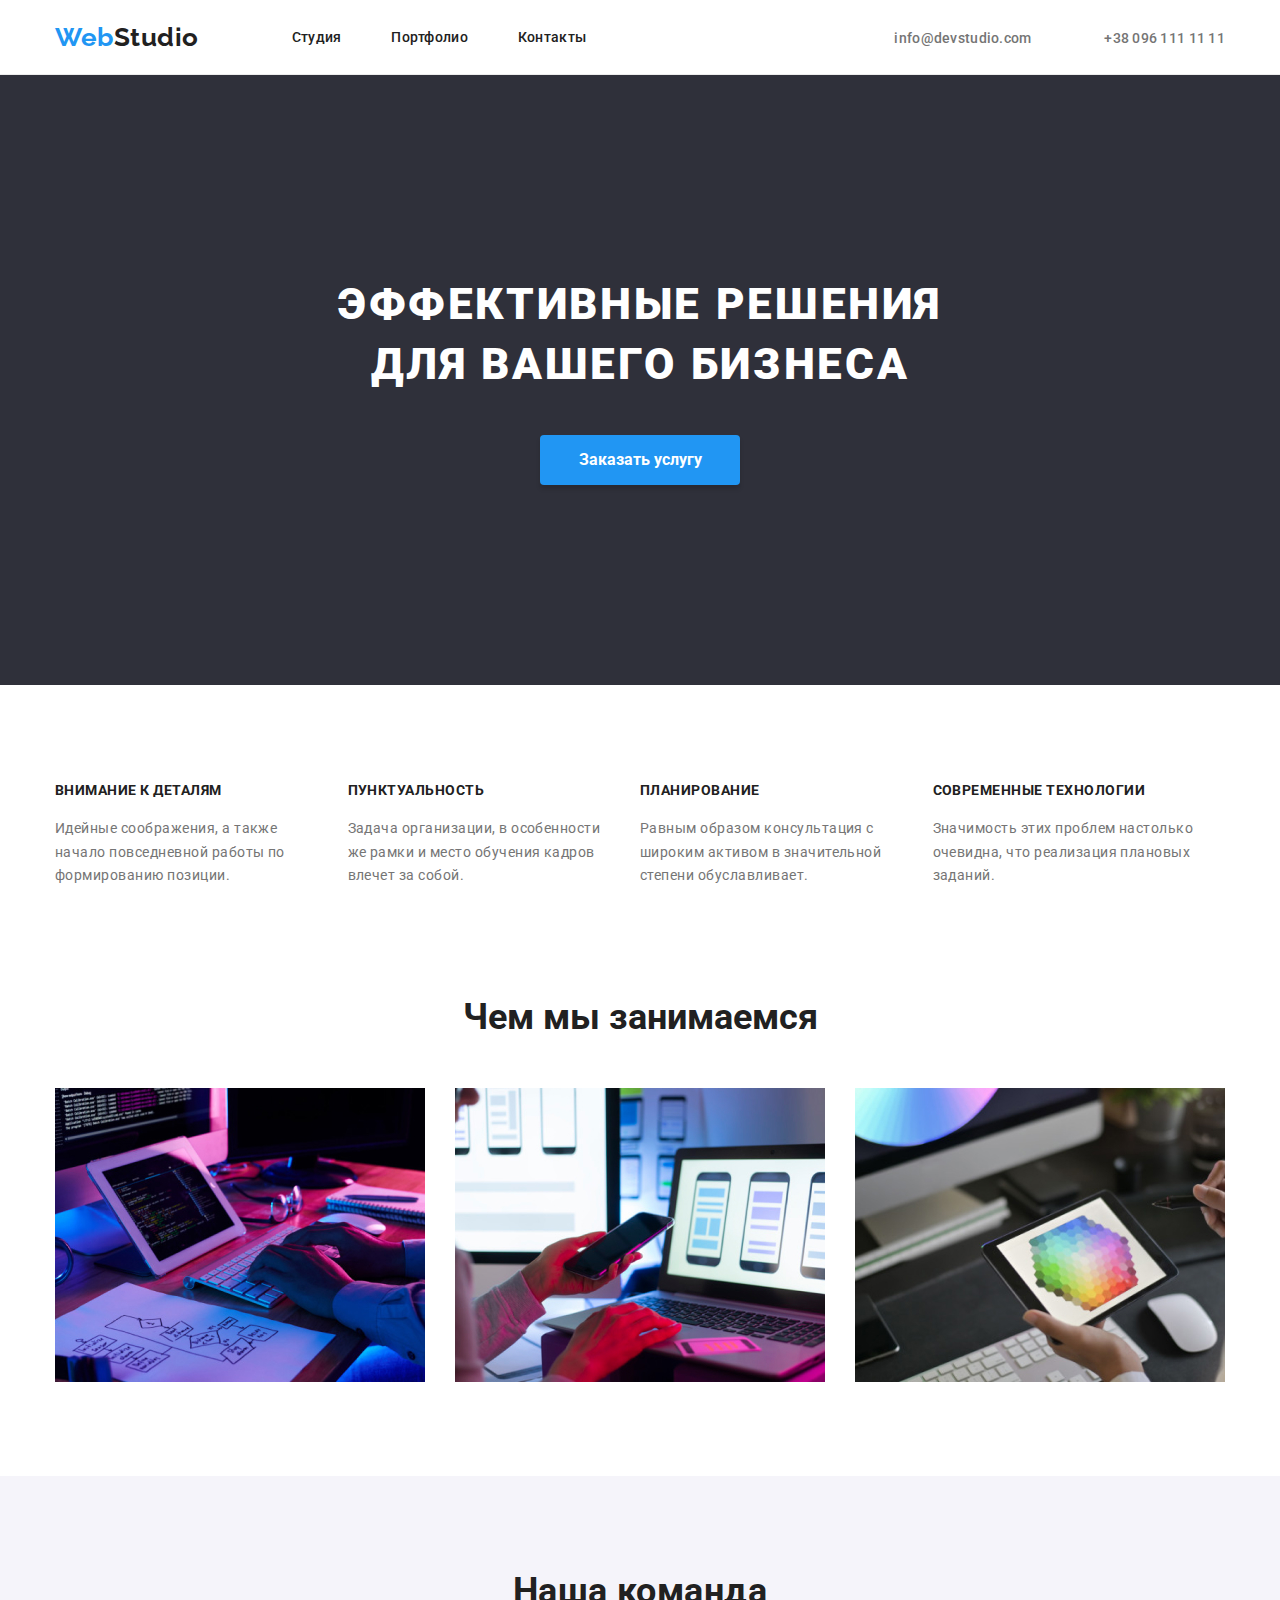
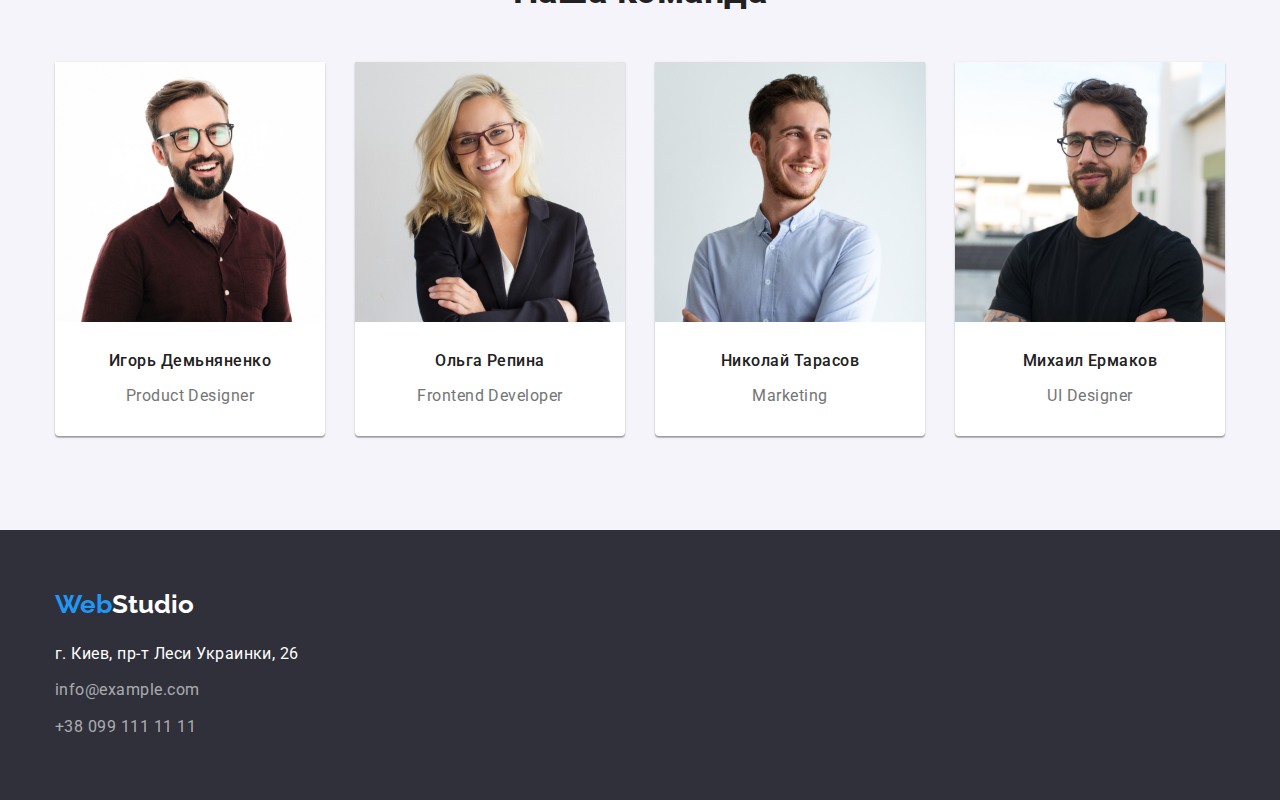
==== index.html @ ff1364c0 "5" ====
<!DOCTYPE html>
<html lang="en">
    <head>
        <meta charset="utf-8">
        <link rel="stylesheet" type="text/css" href="css/styles.css">
        <link rel="stylesheet" type="text/css" href="css/normalize.css">
        <title>Домашнее задание 3</title>
        <link rel="preconnect" href="https://fonts.googleapis.com">
        <link rel="preconnect" href="https://fonts.gstatic.com" crossorigin>
        <link href="https://fonts.googleapis.com/css2?family=Raleway:wght@700&family=Roboto:wght@400;500;700;900&display=swap" rel="stylesheet">
        <link rel="stylesheet" href="https://i.icomoon.io/public/temp/7fe6f21987/UntitledProject/style.css">
        <link rel="stylesheet" type="text/css" href="css/icons.css">
    </head>
    <body>
        <header class="header">
            <section class="header_section section">
            <div class="container header_container">
                <nav>
                    <a href="index.html" class="logo"><span>Web</span>Studio</a>
                    <ul class="header_navigation">
                        <li><a href="index.html">Студия</a></li>
                        <li><a href="portfolio.html">Портфолио</a></li>
                        <li><a href="#">Контакты</a></li>
                    </ul>
                </nav>
                <div class="header_contacts">
                    <a href="mailto:info@devstudio.com"><span class="icon-envelope"></span>info@devstudio.com</a>
                    <a href="tel:+38 096 111 11 11"><span class="icon-Vector"></span>+38 096 111 11 11</a>
                </div>
            </div>
            </section>
        </header>
        <main>
            <section class="main_item section">
                <div class="container">
                <h1>ЭФФЕКТИВНЫЕ РЕШЕНИЯ<br> ДЛЯ ВАШЕГО БИЗНЕСА</h1>
                <button type="button" class="main_item_button">Заказать услугу</button>
                </div>
            </section>
            <section class="why_me section">
                <div class="container">
                <ul class="list">
                    <li class="why_me_column">
                        <p>ВНИМАНИЕ К ДЕТАЛЯМ</p>   
                        <p class="secondary_text">Идейные соображения, а также начало повседневной работы по формированию позиции.</p> 
                    </li>
                    <li class="why_me_column">
                        <p>ПУНКТУАЛЬНОСТЬ</p>   
                        <p class="secondary_text">Задача организации, в особенности же рамки и место обучения кадров влечет за собой.</p>  
                    </li>
                    <li class="why_me_column">
                        <p>ПЛАНИРОВАНИЕ</p> 
                        <p class="secondary_text">Равным образом консультация с широким активом в значительной степени обуславливает.</p>  
                    </li>
                    <li class="why_me_column">
                        <p>СОВРЕМЕННЫЕ ТЕХНОЛОГИИ</p>   
                        <p class="secondary_text">Значимость этих проблем настолько очевидна, что реализация плановых заданий.</p> 
                    </li>
                </ul>
                </div>
            </section>
            <section class="about_us section">
                <div class="container">
                <h2>Чем мы занимаемся</h2>
                <ul class="list">
                    <li>
                        <img class="about_us_Img" 
                        src="images/aboutUs1.jpg"
                        alt="Блок схема" 
                        width="200">
                    </li>
                    <li>
                        <img class="about_us_img" 
                        src="images/aboutUs2.jpg"
                        alt="Телефон" 
                        width="200">
                    </li>
                    <li>
                        <img class="about_us_img" 
                        src="images/aboutUs3.jpg" 
                        alt="Планшет"
                        width="200">
                    </li>
                </ul>
                </div>
            </section>
            <section class="our_team section">
                <div class="container">
                <h2>Наша команда</h2>
                <ul class="list">
                    <li class="our_team_column">
                        <img src="images/ourTeam1.jpg" alt="Первый сотрудник" width="200">
                        <div class="our_team_column_content">
                        <h3>Игорь Демьняненко</h3>
                        <p class="secondary_text">Product Designer</p>
                        </div>
                    </li>
                    <li/li class="our_team_column">
                        <img src="images/ourTeam2.jpg" alt="Второй сотрудник" width="200">
                        <div class="our_team_column_content">
                        <h3>Ольга Репина</h3>
                        <p class="secondary_text">Frontend Developer</p>
                        </div>
                    </li>
                    <li class="our_team_column">
                        <img src="images/ourTeam3.jpg" alt="Третий сотрудник" width="200">  
                        <div class="our_team_column_content">
                        <h3>Николай Тарасов</h3>    
                        <p class="secondary_text">Marketing</p> 
                        </div>   
                    </li>
                    <li class="our_team_column">
                        <img src="images/ourTeam4.jpg" alt="Четвертый сотрудник" width="200"> 
                        <div class="our_team_column_content">
                        <h3>Михаил Ермаков</h3> 
                        <p class="secondary_text">UI Designer</p>
                        </div>  
                    </li>
                </ul>
                </div>
            </section>
        </main>
        <footer class="section footer_section">
                <div class="container">
                <a href="index.html" class="logo"><span>Web</span>Studio</a>
                <address class="footer_adress">
                    <ul class="footer_list">
                        <li><a href="#" class="link fst_link">г. Киев, пр-т Леси Украинки, 26</a></li>
                        <li><a href="mailto:info@example.com" class="link">info@example.com</a></li>
                        <li><a href="tel:+38 099 111 11 11" class="link">+38 099 111 11 11</a></li>
                    </ul>
                </address>
                </div>
                
                
        </footer>
    </body>
</html>
---- css/styles.css ----
body {
    font-family: 'Roboto', sans-serif;
    color: #212121;
    margin: 0;
    max-width: 100%;
}

.section {
    padding: 94px 0;
}

.container {
    width: 1200px;
    margin: 0 auto;
    padding: 0 15px;
}

li {
list-style-type: none;
}

.header_section {
    border-bottom: 1px solid #ECECEC;
}

header .header_section {
    padding: 24px 0;
}

header .header_container {
    display: flex;
    justify-content: space-between;
}

.header_container nav {
    display: flex;
}

.logo {
    font-size: 26px;
    font-weight: 700;
    font-family: 'Raleway', sans-serif;
}

header .logo {
    margin-right: 93px;
}

 header .logo:hover {
    color: #212121;
    cursor: pointer;
 }

.logo span {
    color: #2196F3;
}

.header_navigation {
    display: flex;
    margin: 0;
    padding: 0;
    align-items: center;
}

.header_navigation li {
    margin-right: 50px;
}

header a {
    color: #212121;
    text-decoration: none;
    font-size: 14px;
    font-weight: 500;
    line-height: 1;
    letter-spacing: 0.02em;
    display: flex;
    align-items: flex-end;
}

header a:hover {
    color: #2196F3;
    stroke: #2196F3;
    fill: #2196F3;
}

.header a:hover .icon-envelope:before {
    color: #2196F3;
}

.header a:hover .icon-Vector:before {
    color: #2196F3;
}

header a:focus {
    color: #2196F3;
}

.header_contacts {
    align-items: center;
    display: flex;
}

.header_contacts a {
    color: #757575;
    margin-left: 50px;
}

section h2 {
    margin: 0;
    font-weight: 700;
    font-size: 36px;
    line-height: 42px;
    margin-bottom: 50px;
    text-align: center;
}

.list {
    margin: 0;
    padding: 0;
    display: flex;
    justify-content: space-between;
}

.main_item {
    background-color: #2F303A;
    text-align: center;
}

.main_item {
    padding: 200px 0;
}

.main_item h1 {
    color: white;
    font-weight: 900;
    font-size: 44px;
    line-height: 1.36;
    letter-spacing: 0.06em;
    margin: 0 0 40px 0;
}

.main_item button {
    background: #2196F3;
    width: 200px;
    height: 50px;
    box-shadow: 0px 4px 4px rgba(0, 0, 0, 0.15);
    border-radius: 4px;
    border: none;
    font-size: 16px;
    line-height: 1.88em;
    font-weight: 700;
    color: #FFFFFF;
}

.main_item button:hover {
    background: #188CE8;
    border: none;
    cursor: pointer;
    transition: 0.5s;
}

.main_item button:focus {
    background: #188CE8;
}

.main_item button:active {
    background: #188CE8;
}

.why_me {
    /* background: #E5E5E5; */
    letter-spacing: 0.03em;
}

.why_me_column {
    width: 370px;
    margin-right: 30px;
}

.why_me p {
    margin-top: 0;
    font-size: 14px;
    font-weight: 700;
    line-height: 1.71;
}

.why_me .secondary_text {
    color: #757575;
    font-weight: 400;
}

.about_us {
    /* background: #E5E5E5; */
    padding-top: 0;
}

.about_us img {
    width: 370px;
    height: 294px;
}

.our_team {
    background: #F5F4FA;
    text-align: center;
    letter-spacing: 0.03em;
}

.our_team_column {
    background-color: #FFFFFF;
    box-shadow: 0px 1px 3px rgba(0, 0, 0, 0.12), 0px 1px 1px rgba(0, 0, 0, 0.14), 0px 2px 1px rgba(0, 0, 0, 0.2);
    border-radius: 0px 0px 4px 4px;
}

.our_team_column_content {
    padding: 30px;
}

.our_team img {
    width: 270px;
    height: 260px;
}

.our_team h3 {
    font-weight: 500;
    margin-top: 0;
    font-size: 16px;
    line-height: 1.18;
}

.our_team .secondary_text {
    color: #757575;
    font-size: 16px;
    font-weight: 400;
    margin-bottom: 0;
    line-height: 1.18;
}

.navigation {
    text-align: center;
    padding-bottom: 94px;
}

.navigation .list {
    display: flex;
    justify-content: center;
}

.navigation .list li {
    margin-right: 8px;
}

.portfolio_button {
    font-family: 'Roboto';
    height: 38px;
    background-color: #F5F4FA;
    font-size: 16px;
    font-weight: 500;
    line-height: 1.62;
    border-radius: 4px;
    letter-spacing: 0.03em;
    padding: 0 22px;
    border: none;
}

.portfolio_button:hover {
    background-color: #2196F3;
    color: #FFFFFF;
    border: none;
    cursor: pointer;
    transition: 0.5s;
}

.portfolio_card_list {
    display: flex;
    flex-wrap: wrap;
    padding: 0;
    margin: 50px 0 0 0;
    gap: 30px;
    text-align: left;
}

.portfolio_card {
    background: #FFFFFF;
}

.portfolio_card img {
    width: 370px;
    height: 294px;
}

.portfolio_card_content {
    padding: 20px 24px;
    border: 1px solid #EEEEEE;
}

.portfolio_card h3 {
    margin-top: 0;
    font-size: 18px;
    font-weight: 700;
}

.portfolio_card p {
    color: #757575;
    font-size: 16px;
    font-weight: 400;
    margin-bottom: 0;
    line-height: 1.86;
}

footer {
    background-color: #2F303A;
}

.footer_section {
    padding: 60px 0;
}

.footer_section .logo {
    color: #FFFFFF;
    text-decoration: none;
}

.footer_section .logo:hover {
    color: #FFFFFF;
    cursor: pointer;
}

.footer_section .link {
    color: rgba(255, 255, 255, 0.6);;
    font-style: normal;
    text-decoration: none;
    line-height: 1.71;
    letter-spacing: 0.03em;
}

.footer_adress .fst_link {
    color: #FFFFFF;
}

address a:hover {
    color: rgba(255, 255, 255, 0.6);
}

.footer_adress ul {
    padding: 0;
    margin: 20px 0 0 0; 
}

.footer_adress li {
    margin-bottom: 9px;
}

.footer_adress li:last-child {
    margin:0;
}
---- css/icons.css ----
@font-face {
    font-family: 'icons';
    src: url('fonts/icons.eot?2dchoj');
    src: url('fonts/icons.eot?2dchoj#iefix') format('embedded-opentype'),
        url('fonts/icons.ttf?2dchoj') format('truetype'),
        url('fonts/icons.woff?2dchoj') format('woff'),
        url('fonts/icons.svg?2dchoj#icons') format('svg');
    font-weight: normal;
    font-style: normal;
    font-display: block;
}

[class^="icon-"],
[class*=" icon-"] {
    /* use !important to prevent issues with browser extensions that change fonts */
    font-family: 'icons' !important;
    font-style: normal;
    font-weight: normal;
    font-variant: normal;
    text-transform: none;
    line-height: 1;

    /* Better Font Rendering =========== */
    -webkit-font-smoothing: antialiased;
    -moz-osx-font-smoothing: grayscale;
}

.icon-astronaut-1 .path1:before {
    content: "\e90d";
    color: rgb(33, 150, 243);
}

.icon-astronaut-1 .path2:before {
    content: "\e90e";
    margin-left: -1em;
    color: rgb(33, 150, 243);
}

.icon-astronaut-1 .path3:before {
    content: "\e90f";
    margin-left: -1em;
    color: rgb(33, 150, 243);
}

.icon-astronaut-1 .path4:before {
    content: "\e910";
    margin-left: -1em;
    color: rgb(33, 150, 243);
}

.icon-astronaut-1 .path5:before {
    content: "\e911";
    margin-left: -1em;
    color: rgb(33, 150, 243);
}

.icon-astronaut-1 .path6:before {
    content: "\e912";
    margin-left: -1em;
    color: rgb(33, 150, 243);
}

.icon-astronaut-1 .path7:before {
    content: "\e913";
    margin-left: -1em;
    color: rgb(33, 150, 243);
}

.icon-astronaut-1 .path8:before {
    content: "\e914";
    margin-left: -1em;
    color: rgb(33, 150, 243);
}

.icon-astronaut-1 .path9:before {
    content: "\e915";
    margin-left: -1em;
    color: rgb(33, 150, 243);
}

.icon-astronaut-1 .path10:before {
    content: "\e916";
    margin-left: -1em;
    color: rgb(33, 150, 243);
}

.icon-astronaut-1 .path11:before {
    content: "\e917";
    margin-left: -1em;
    color: rgb(33, 150, 243);
}

.icon-astronaut-1 .path12:before {
    content: "\e918";
    margin-left: -1em;
    color: rgb(33, 150, 243);
}

.icon-astronaut-1 .path13:before {
    content: "\e919";
    margin-left: -1em;
    color: rgb(33, 150, 243);
}

.icon-astronaut-1 .path14:before {
    content: "\e91a";
    margin-left: -1em;
    color: rgb(33, 150, 243);
}

.icon-astronaut-1 .path15:before {
    content: "\e91b";
    margin-left: -1em;
    color: rgb(33, 150, 243);
}

.icon-astronaut-1 .path16:before {
    content: "\e91c";
    margin-left: -1em;
    color: rgb(33, 150, 243);
}

.icon-astronaut-1 .path17:before {
    content: "\e91d";
    margin-left: -1em;
    color: rgb(33, 150, 243);
}

.icon-astronaut-1 .path18:before {
    content: "\e91e";
    margin-left: -1em;
    color: rgb(33, 33, 33);
}

.icon-astronaut-1 .path19:before {
    content: "\e91f";
    margin-left: -1em;
    color: rgb(33, 33, 33);
}

.icon-astronaut-1 .path20:before {
    content: "\e920";
    margin-left: -1em;
    color: rgb(33, 33, 33);
}

.icon-astronaut-1 .path21:before {
    content: "\e921";
    margin-left: -1em;
    color: rgb(33, 33, 33);
}

.icon-diagram-1 .path1:before {
    content: "\e922";
    color: rgb(33, 150, 243);
}

.icon-diagram-1 .path2:before {
    content: "\e923";
    margin-left: -1em;
    color: rgb(33, 150, 243);
}

.icon-diagram-1 .path3:before {
    content: "\e924";
    margin-left: -1em;
    color: rgb(33, 150, 243);
}

.icon-diagram-1 .path4:before {
    content: "\e925";
    margin-left: -1em;
    color: rgb(33, 150, 243);
}

.icon-diagram-1 .path5:before {
    content: "\e926";
    margin-left: -1em;
    color: rgb(33, 33, 33);
}

.icon-clock-1 .path1:before {
    content: "\e927";
    color: rgb(33, 33, 33);
}

.icon-clock-1 .path2:before {
    content: "\e928";
    margin-left: -1em;
    color: rgb(33, 150, 243);
}

.icon-clock-1 .path3:before {
    content: "\e929";
    margin-left: -1em;
    color: rgb(33, 150, 243);
}

.icon-clock-1 .path4:before {
    content: "\e92a";
    margin-left: -1em;
    color: rgb(33, 150, 243);
}

.icon-Group .path1:before {
    content: "\e92b";
    color: rgb(33, 33, 33);
}

.icon-Group .path2:before {
    content: "\e92c";
    margin-left: -0.9423828125em;
    color: rgb(33, 150, 243);
}

.icon-groupgroup2:before {
    content: "\e901";
    color: #afb1b8;
}

.icon-groupgroup:before {
    content: "\e902";
    color: #2196f3;
}

.icon-Unionunion2:before {
    content: "\e903";
    color: #afb1b8;
}

.icon-Unionunion:before {
    content: "\e904";
    color: #afb1b8;
}

.icon-linkedin-1linkedit:before {
    content: "\e900";
    color: #afb1b8;
}

.icon-Vectorfacebook:before {
    content: "\e905";
    color: #afb1b8;
}

.icon-Vectortwittter:before {
    content: "\e906";
    color: #afb1b8;
}

.icon-Vector-4:before {
    content: "\e907";
}

.icon-Vector-3:before {
    content: "\e908";
}

.icon-Vector-2:before {
    content: "\e909";
}

.icon-Vector-1:before {
    content: "\e90a";
}

.icon-Vector:before {
    content: "\e90b";
    color: #757575;
    line-height: 1;
    font-size: 16px;
    margin-right: 10px;
}

.icon-envelope:before {
    content: "\e90c";
    color: #757575;
    line-height: 1;
    font-size: 16px;
    margin-right: 10px;
}
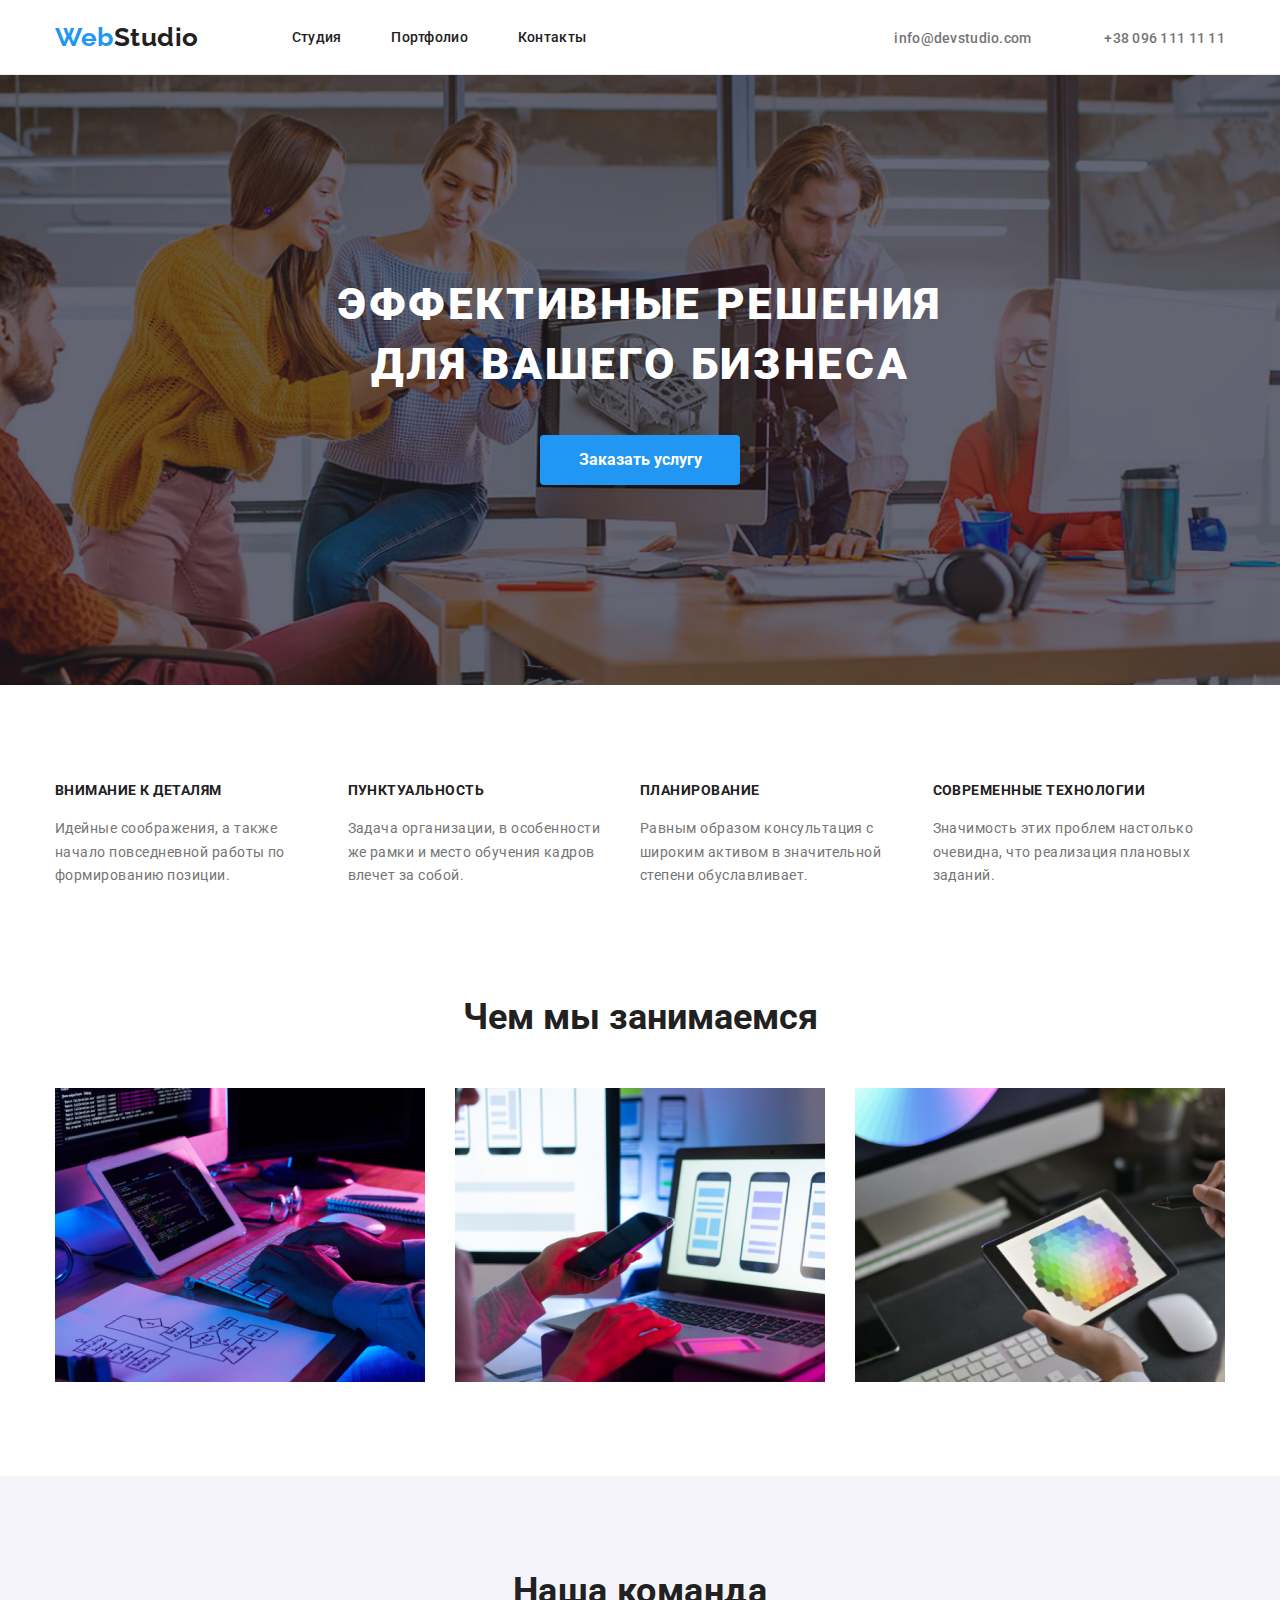
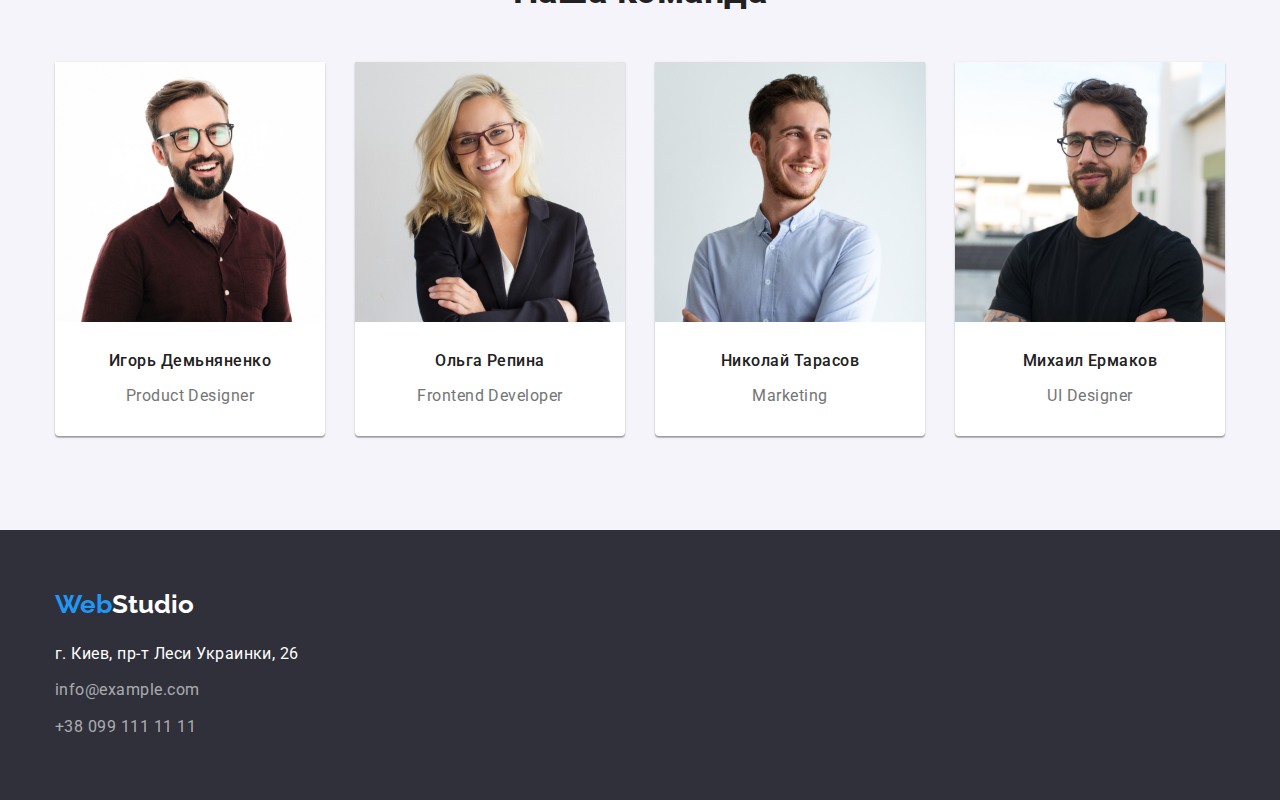
==== commit 1dd8e61e: "6" ====
--- a/index.html
+++ b/index.html
@@ -32,9 +32,11 @@
         </header>
         <main>
             <section class="main_item section">
-                <div class="container">
-                <h1>ЭФФЕКТИВНЫЕ РЕШЕНИЯ<br> ДЛЯ ВАШЕГО БИЗНЕСА</h1>
-                <button type="button" class="main_item_button">Заказать услугу</button>
+                <div class="main_item_gradient">
+                    <div class="container">
+                    <h1>ЭФФЕКТИВНЫЕ РЕШЕНИЯ<br> ДЛЯ ВАШЕГО БИЗНЕСА</h1>
+                    <button type="button" class="main_item_button">Заказать услугу</button>
+                    </div>
                 </div>
             </section>
             <section class="why_me section">
--- a/css/styles.css
+++ b/css/styles.css
@@ -122,11 +122,13 @@
 }
 
 .main_item {
-    background-color: #2F303A;
+    background: linear-gradient(to right, rgba(47, 48, 58, 0.4), rgba(47, 48, 58, 0.4)), url(/images/background.jpg);
+    background-position: center;
+    background-repeat: no-repeat;
+    background-size: cover;
+    position: relative;
+    z-index: 1;
     text-align: center;
-}
-
-.main_item {
     padding: 200px 0;
 }
 
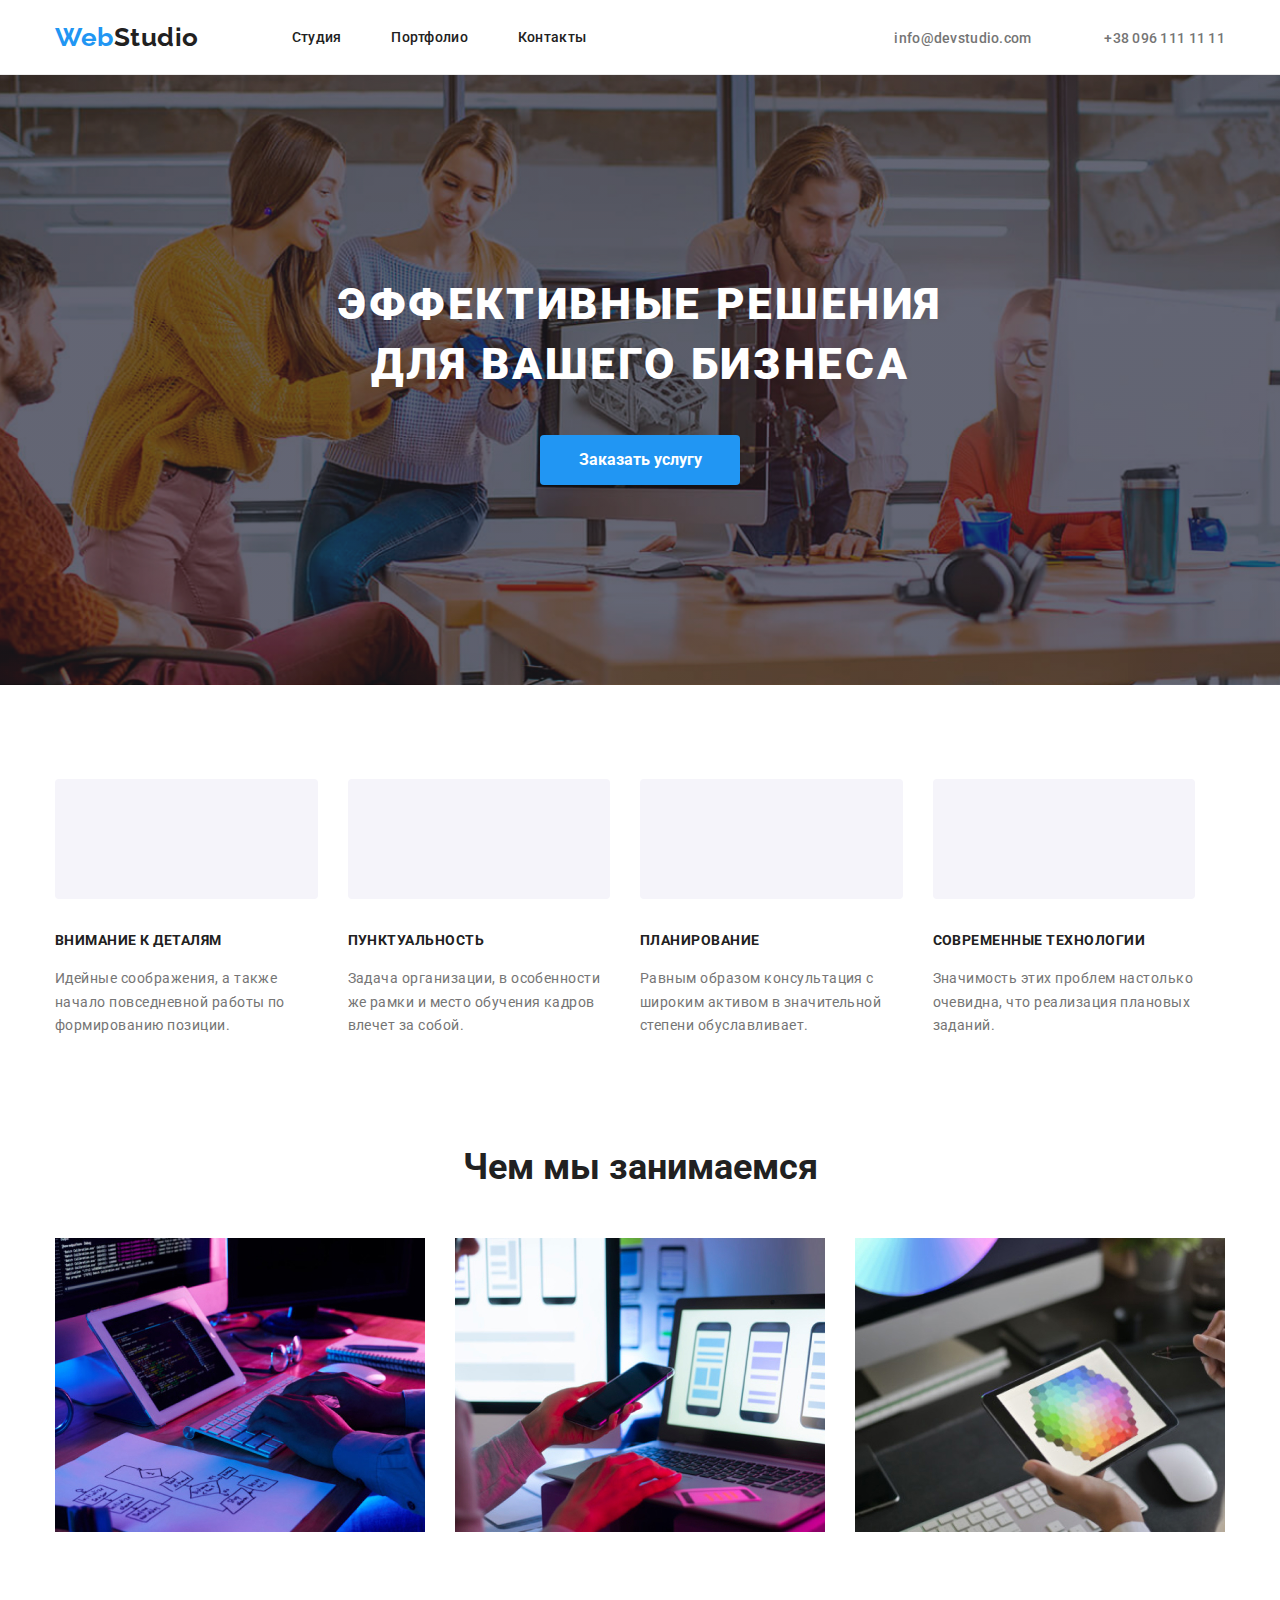
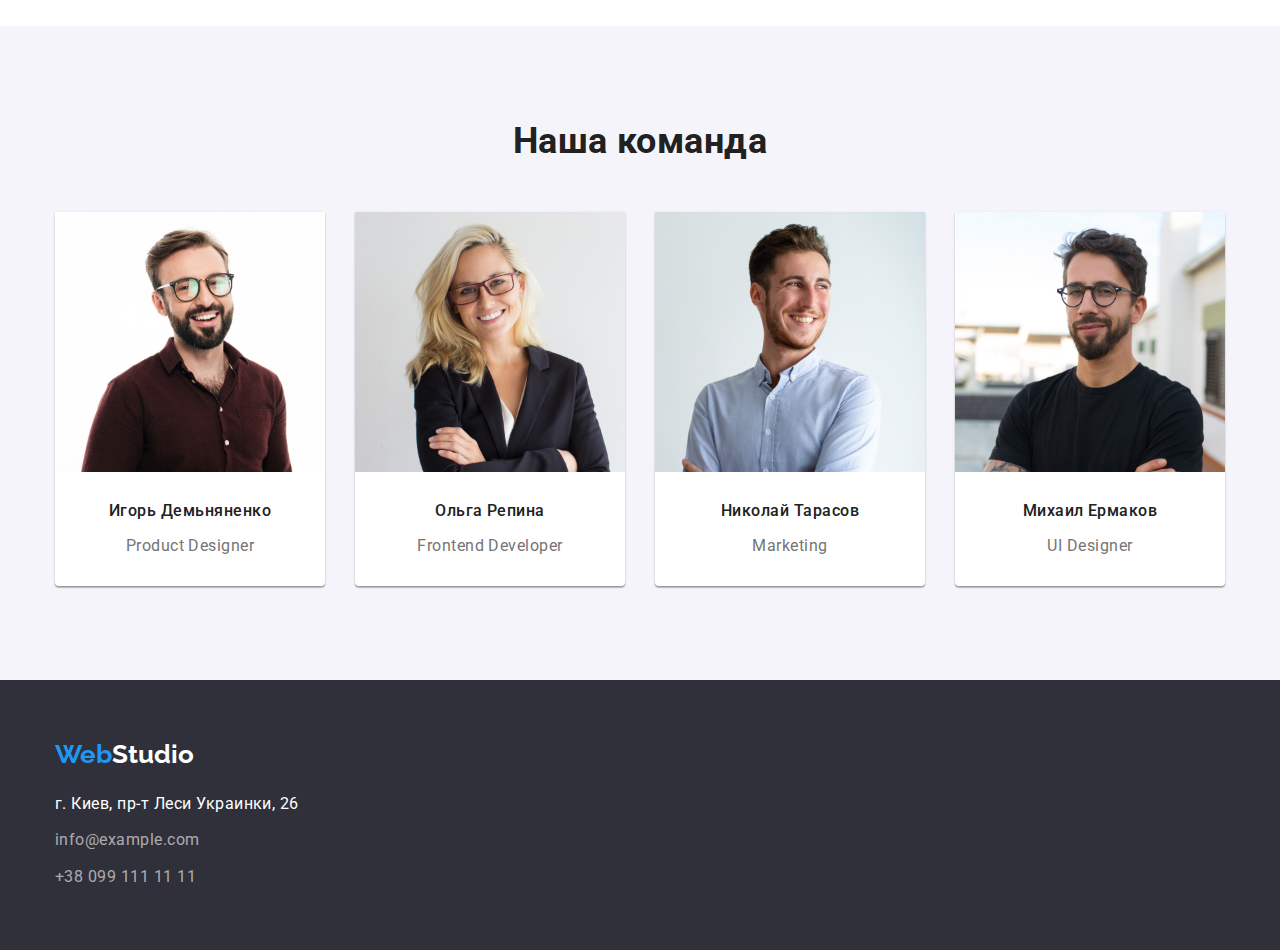
==== commit 80c2a7dc: "7" ====
--- a/index.html
+++ b/index.html
@@ -43,20 +43,68 @@
                 <div class="container">
                 <ul class="list">
                     <li class="why_me_column">
-                        <p>ВНИМАНИЕ К ДЕТАЛЯМ</p>   
-                        <p class="secondary_text">Идейные соображения, а также начало повседневной работы по формированию позиции.</p> 
+                        <div class="icon-Group why_me_icon clearfix">
+                            <span class="path1"></span>
+                            <span class="path2"></span>
+                        </div>
+                        <div class="why_me_content">
+                            <p>ВНИМАНИЕ К ДЕТАЛЯМ</p>   
+                            <p class="secondary_text">Идейные соображения, а также начало повседневной работы по формированию позиции.</p> 
+                        </div>
                     </li>
                     <li class="why_me_column">
-                        <p>ПУНКТУАЛЬНОСТЬ</p>   
-                        <p class="secondary_text">Задача организации, в особенности же рамки и место обучения кадров влечет за собой.</p>  
+                        <div class="icon-clock-1 why_me_icon clearfix">
+                            <span class="path1"></span>
+                            <span class="path2"></span>
+                            <span class="path3"></span>
+                            <span class="path4"></span>
+                        </div>
+                        <div class="why_me_content">
+                            <p>ПУНКТУАЛЬНОСТЬ</p>   
+                            <p class="secondary_text">Задача организации, в особенности же рамки и место обучения кадров влечет за собой.</p> 
+                        </div> 
                     </li>
                     <li class="why_me_column">
-                        <p>ПЛАНИРОВАНИЕ</p> 
-                        <p class="secondary_text">Равным образом консультация с широким активом в значительной степени обуславливает.</p>  
+                        <div class="icon-diagram-1 why_me_icon clearfix">
+                            <span class="path1"></span>
+                            <span class="path2"></span>
+                            <span class="path3"></span>
+                            <span class="path4"></span>
+                            <span class="path5"></span>
+                        </div>
+                        <div class="why_me_content">
+                            <p>ПЛАНИРОВАНИЕ</p> 
+                            <p class="secondary_text">Равным образом консультация с широким активом в значительной степени обуславливает.</p> 
+                        </div> 
                     </li>
                     <li class="why_me_column">
-                        <p>СОВРЕМЕННЫЕ ТЕХНОЛОГИИ</p>   
-                        <p class="secondary_text">Значимость этих проблем настолько очевидна, что реализация плановых заданий.</p> 
+                        <div class="icon-astronaut-1 why_me_icon clearfix">
+                            <span class="path1"></span>
+                            <span class="path2"></span>
+                            <span class="path3"></span>
+                            <span class="path4"></span>
+                            <span class="path5"></span>
+                            <span class="path6"></span>
+                            <span class="path7"></span>
+                            <span class="path8"></span>
+                            <span class="path9"></span>
+                            <span class="path10"></span>
+                            <span class="path11"></span>
+                            <span class="path12"></span>
+                            <span class="path13"></span>
+                            <span class="path14"></span>
+                            <span class="path15"></span>
+                            <span class="path16"></span>
+                            <span class="path17"></span>
+                            <span class="path18"></span>
+                            <span class="path19"></span>
+                            <span class="path20"></span>
+                            <span class="path21"></span>
+                        </div>
+                        <div class="why_me_content"></div>
+                            <p>СОВРЕМЕННЫЕ ТЕХНОЛОГИИ</p>   
+                            <p class="secondary_text">Значимость этих проблем настолько очевидна, что реализация плановых заданий.</p> 
+                        </div>
                     </li>
                 </ul>
                 </div>
--- a/css/styles.css
+++ b/css/styles.css
@@ -179,6 +179,17 @@
     margin-right: 30px;
 }
 
+.why_me_column .why_me_icon{
+    text-align: center;
+    font-size: 70px;
+    width: 100%;
+    display: inline-table;
+    padding: 25px 0;
+    background: #F5F4FA;
+    border-radius: 4px;
+    margin-bottom: 30px;
+}
+
 .why_me p {
     margin-top: 0;
     font-size: 14px;
--- a/css/icons.css
+++ b/css/icons.css
@@ -25,6 +25,11 @@
     -moz-osx-font-smoothing: grayscale;
 }
 
+.clearfix::before {
+    content: " ";
+    display: table;
+}
+
 .icon-astronaut-1 .path1:before {
     content: "\e90d";
     color: rgb(33, 150, 243);
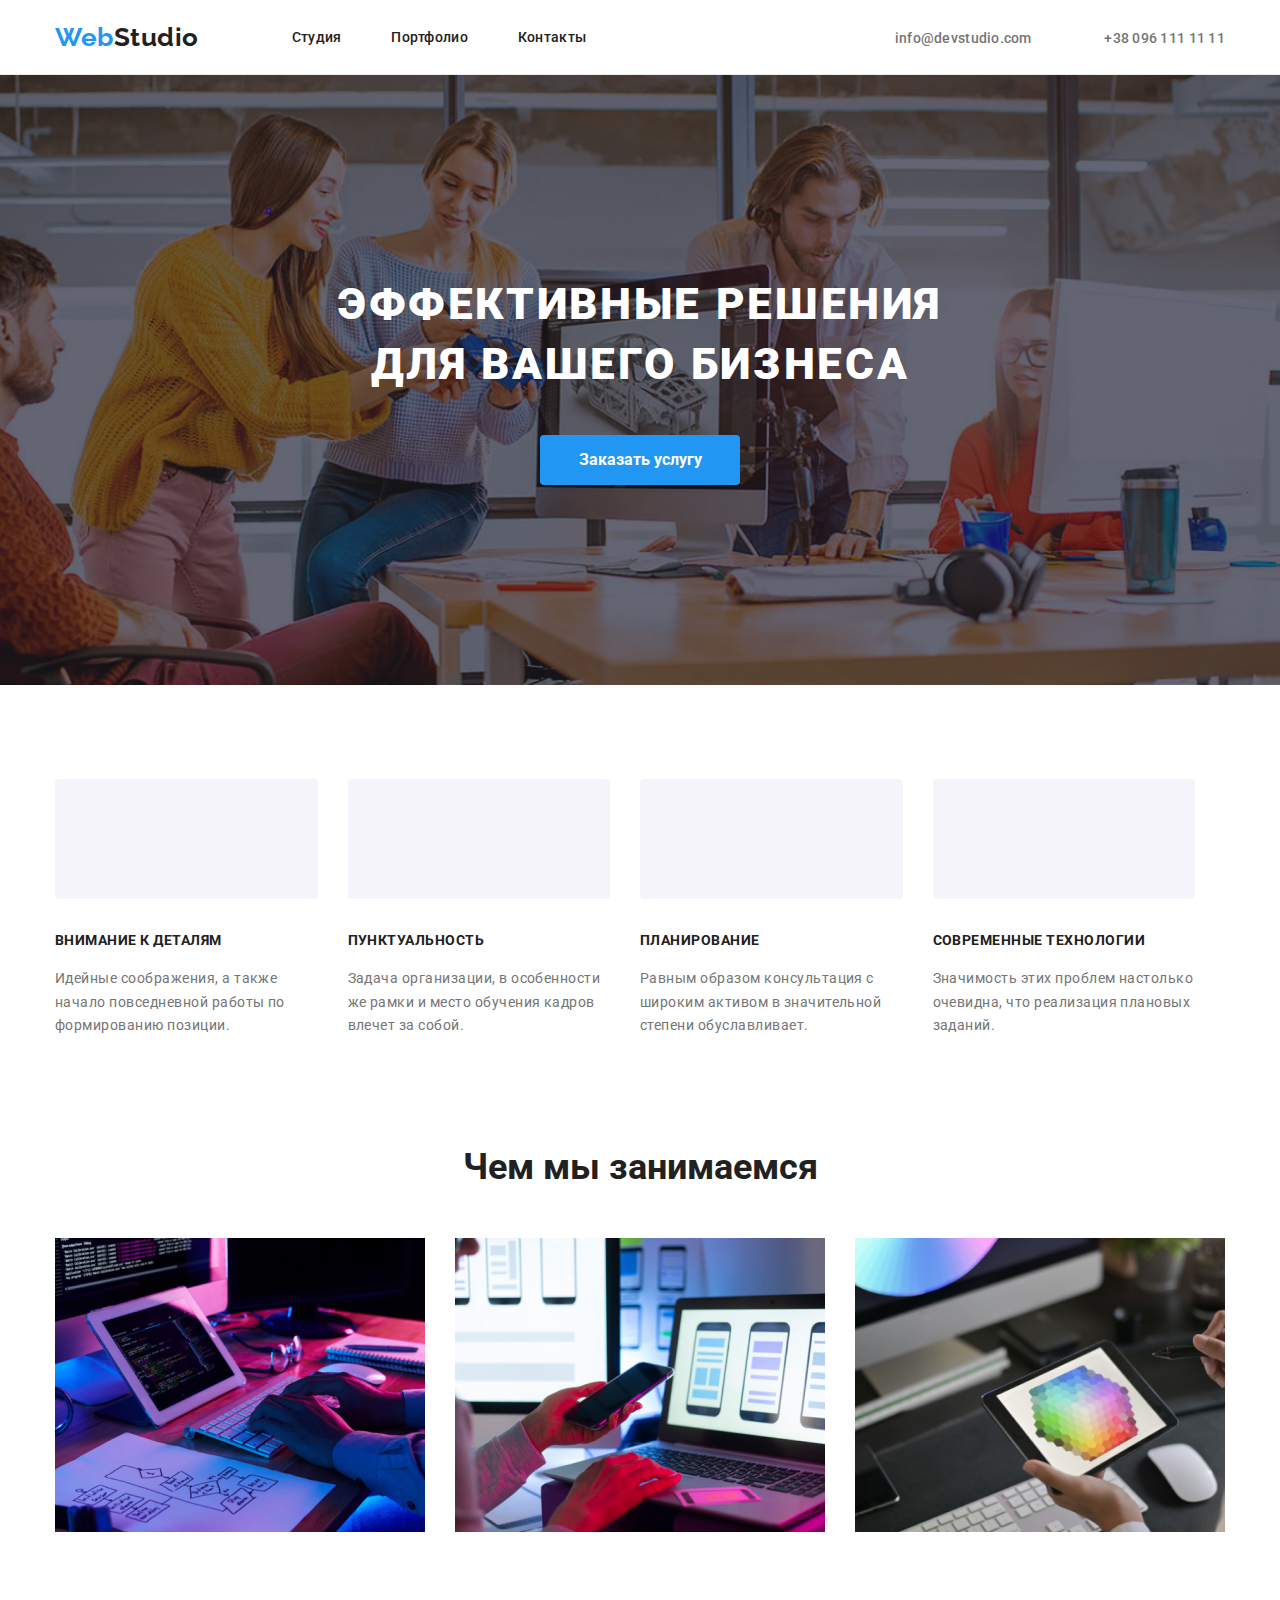
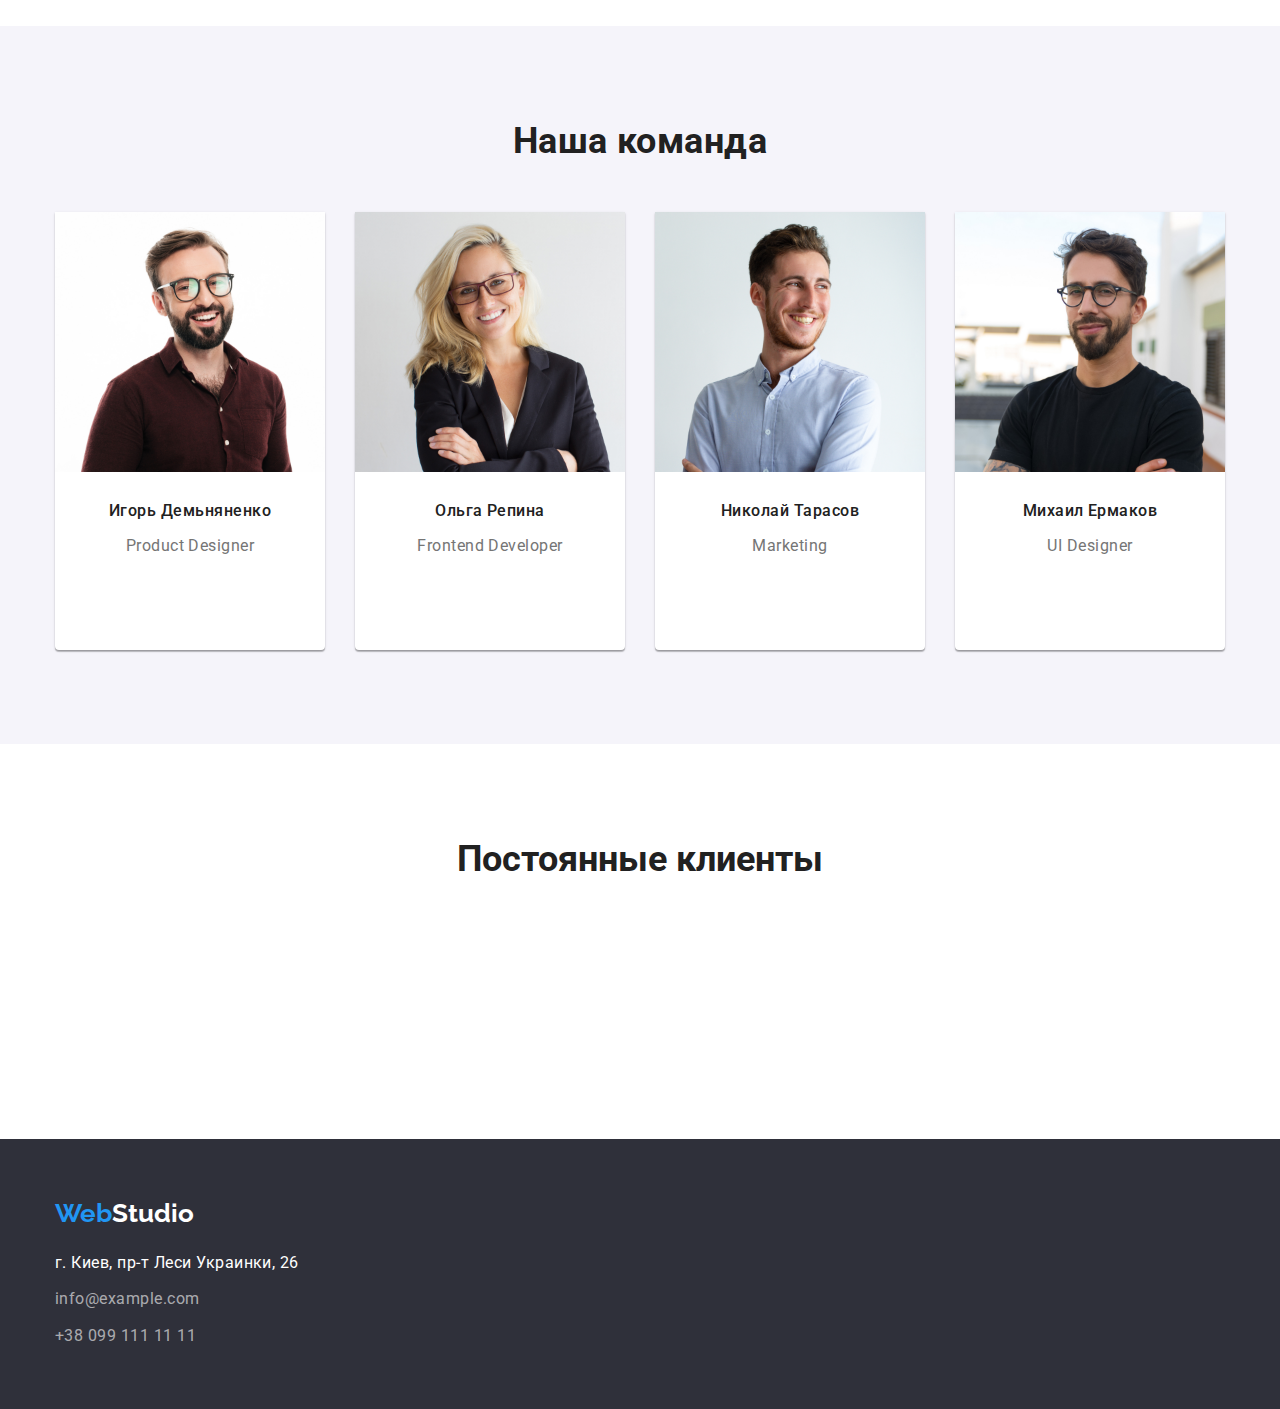
==== commit 37d05eee: "8" ====
--- a/index.html
+++ b/index.html
@@ -141,32 +141,69 @@
                     <li class="our_team_column">
                         <img src="images/ourTeam1.jpg" alt="Первый сотрудник" width="200">
                         <div class="our_team_column_content">
-                        <h3>Игорь Демьняненко</h3>
-                        <p class="secondary_text">Product Designer</p>
-                        </div>
+                            <h3>Игорь Демьняненко</h3>
+                            <p class="secondary_text">Product Designer</p>
+                        </div>
+                        <ul class="list our_team_links">
+                            <li><a href="#" class="link"><span class="icon-instagram"></span></a></li>
+                            <li><a href="#" class="link"><span class="icon-Vectortwittter"></span></a></li>
+                            <li><a href="#" class="link"><span class="icon-Vectorfacebook"></span></a></li>
+                            <li><a href="#" class="link"><span class="icon-linkedin-1linkedit"></span></a></li>
+                        </ul>
                     </li>
                     <li/li class="our_team_column">
                         <img src="images/ourTeam2.jpg" alt="Второй сотрудник" width="200">
                         <div class="our_team_column_content">
-                        <h3>Ольга Репина</h3>
-                        <p class="secondary_text">Frontend Developer</p>
-                        </div>
+                            <h3>Ольга Репина</h3>
+                            <p class="secondary_text">Frontend Developer</p>
+                        </div>
+                        <ul class="list our_team_links">
+                            <li><a href="#" class="link"><span class="icon-instagram"></span></a></li>
+                            <li><a href="#" class="link"><span class="icon-Vectortwittter"></span></a></li>
+                            <li><a href="#" class="link"><span class="icon-Vectorfacebook"></span></a></li>
+                            <li><a href="#" class="link"><span class="icon-linkedin-1linkedit"></span></a></li>
+                        </ul>
                     </li>
                     <li class="our_team_column">
                         <img src="images/ourTeam3.jpg" alt="Третий сотрудник" width="200">  
                         <div class="our_team_column_content">
-                        <h3>Николай Тарасов</h3>    
-                        <p class="secondary_text">Marketing</p> 
-                        </div>   
+                            <h3>Николай Тарасов</h3>    
+                            <p class="secondary_text">Marketing</p> 
+                        </div> 
+                        <ul class="list our_team_links">
+                            <li><a href="#" class="link"><span class="icon-instagram"></span></a></li>
+                            <li><a href="#" class="link"><span class="icon-Vectortwittter"></span></a></li>
+                            <li><a href="#" class="link"><span class="icon-Vectorfacebook"></span></a></li>
+                            <li><a href="#" class="link"><span class="icon-linkedin-1linkedit"></span></a></li>
+                        </ul>
                     </li>
                     <li class="our_team_column">
                         <img src="images/ourTeam4.jpg" alt="Четвертый сотрудник" width="200"> 
                         <div class="our_team_column_content">
-                        <h3>Михаил Ермаков</h3> 
-                        <p class="secondary_text">UI Designer</p>
-                        </div>  
+                            <h3>Михаил Ермаков</h3> 
+                            <p class="secondary_text">UI Designer</p>
+                        </div> 
+                        <ul class="list our_team_links">
+                            <li><a href="#" class="link"><span class="icon-instagram"></span></a></li>
+                            <li><a href="#" class="link"><span class="icon-Vectortwittter"></span></a></li>
+                            <li><a href="#" class="link"><span class="icon-Vectorfacebook"></span></a></li>
+                            <li><a href="#" class="link"><span class="icon-linkedin-1linkedit"></span></a></li>
+                        </ul>
                     </li>
                 </ul>
+                </div>
+            </section>
+            <section class="section regular_customers">
+                <div class="container">
+                    <h2>Постоянные клиенты</h2>
+                    <ul class="list regular_customers_links">
+                        <li><a href="#" class="link"><span class="icon-Unionunion"></span></a></li>
+                        <li><a href="#" class="link"><span class="icon-Logo"></span></a></li>
+                        <li><a href="#" class="link"><span class="icon-Logo-1"></span></a></li>
+                        <li><a href="#" class="link"><span class="icon-groupgroup"></span></a></li>
+                        <li><a href="#" class="link"><span class="icon-groupgroup2"></span></a></li>
+                        <li><a href="#" class="link"><span class="icon-Objectobject3"></span></a></li>
+                    </ul>
                 </div>
             </section>
         </main>
--- a/css/styles.css
+++ b/css/styles.css
@@ -222,10 +222,37 @@
     background-color: #FFFFFF;
     box-shadow: 0px 1px 3px rgba(0, 0, 0, 0.12), 0px 1px 1px rgba(0, 0, 0, 0.14), 0px 2px 1px rgba(0, 0, 0, 0.2);
     border-radius: 0px 0px 4px 4px;
+    padding-bottom: 20px;
 }
 
 .our_team_column_content {
     padding: 30px;
+}
+
+.our_team_column .our_team_links {
+    padding: 0 32px;
+    font-size: 20px;
+    color: #757575;
+}
+
+.our_team_links li {
+    height: 44px;
+    width: 44px;
+    padding: 12px;
+    border: none;
+    border-radius: 50%;
+}
+
+.our_team_links li:hover {
+    color: white;
+    fill: white;
+    background-color: #2196F3;
+    cursor: pointer;
+}
+
+.our_team_links li:hover span::before  {
+    color: white;
+    transition: 0.5s;
 }
 
 .our_team img {
@@ -246,6 +273,10 @@
     font-weight: 400;
     margin-bottom: 0;
     line-height: 1.18;
+}
+
+.regular_customers_links li {
+    font-size: 100px;
 }
 
 .navigation {
--- a/css/icons.css
+++ b/css/icons.css
@@ -1,10 +1,10 @@
 @font-face {
     font-family: 'icons';
-    src: url('fonts/icons.eot?2dchoj');
-    src: url('fonts/icons.eot?2dchoj#iefix') format('embedded-opentype'),
-        url('fonts/icons.ttf?2dchoj') format('truetype'),
-        url('fonts/icons.woff?2dchoj') format('woff'),
-        url('fonts/icons.svg?2dchoj#icons') format('svg');
+    src: url('fonts/icons.eot?wwp0do');
+    src: url('fonts/icons.eot?wwp0do#iefix') format('embedded-opentype'),
+        url('fonts/icons.ttf?wwp0do') format('truetype'),
+        url('fonts/icons.woff?wwp0do') format('woff'),
+        url('fonts/icons.svg?wwp0do#icons') format('svg');
     font-weight: normal;
     font-style: normal;
     font-display: block;
@@ -20,14 +20,33 @@
     text-transform: none;
     line-height: 1;
 
+    /* Enable Ligatures ================ */
+    letter-spacing: 0;
+    -webkit-font-feature-settings: "liga";
+    -moz-font-feature-settings: "liga=1";
+    -moz-font-feature-settings: "liga";
+    -ms-font-feature-settings: "liga" 1;
+    font-feature-settings: "liga";
+    -webkit-font-variant-ligatures: discretionary-ligatures;
+    font-variant-ligatures: discretionary-ligatures;
+
     /* Better Font Rendering =========== */
     -webkit-font-smoothing: antialiased;
     -moz-osx-font-smoothing: grayscale;
 }
 
-.clearfix::before {
-    content: " ";
-    display: table;
+.icon-Logo-1:before {
+    content: "\e903";
+    color: #afb1b8;
+    width: 106px;
+    height: 60px;
+}
+
+.icon-Logo:before {
+    content: "\e907";
+    color: #afb1b8;
+    width: 106px;
+    height: 60px;
 }
 
 .icon-astronaut-1 .path1:before {
@@ -205,6 +224,11 @@
     content: "\e92a";
     margin-left: -1em;
     color: rgb(33, 150, 243);
+}
+
+.icon-Objectobject3:before {
+    content: "\e908";
+    color: #afb1b8;
 }
 
 .icon-Group .path1:before {
@@ -228,14 +252,11 @@
     color: #2196f3;
 }
 
-.icon-Unionunion2:before {
-    content: "\e903";
-    color: #afb1b8;
-}
-
 .icon-Unionunion:before {
     content: "\e904";
     color: #afb1b8;
+    width: 106px;
+    height: 60px;
 }
 
 .icon-linkedin-1linkedit:before {
@@ -253,20 +274,8 @@
     color: #afb1b8;
 }
 
-.icon-Vector-4:before {
-    content: "\e907";
-}
-
-.icon-Vector-3:before {
-    content: "\e908";
-}
-
-.icon-Vector-2:before {
-    content: "\e909";
-}
-
-.icon-Vector-1:before {
-    content: "\e90a";
+.icon-instagram:before {
+    content: "\ea92";
 }
 
 .icon-Vector:before {
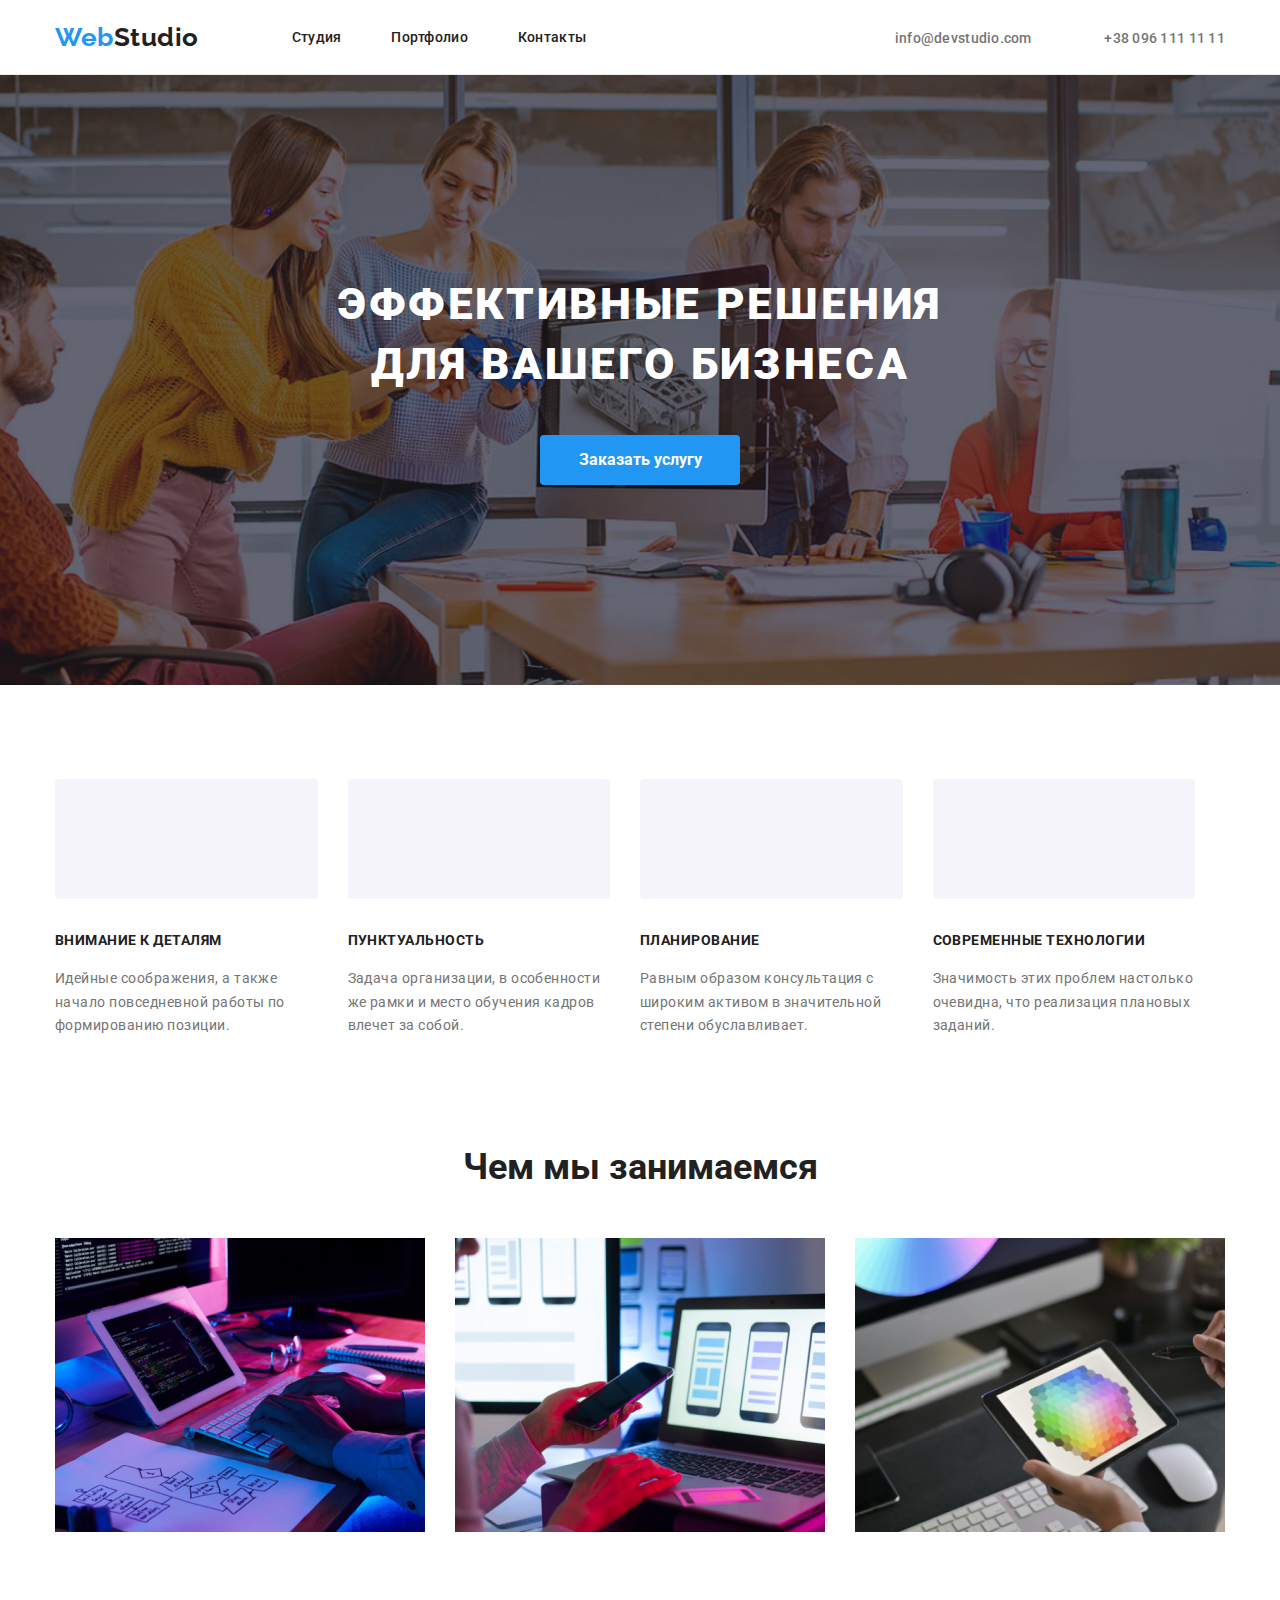
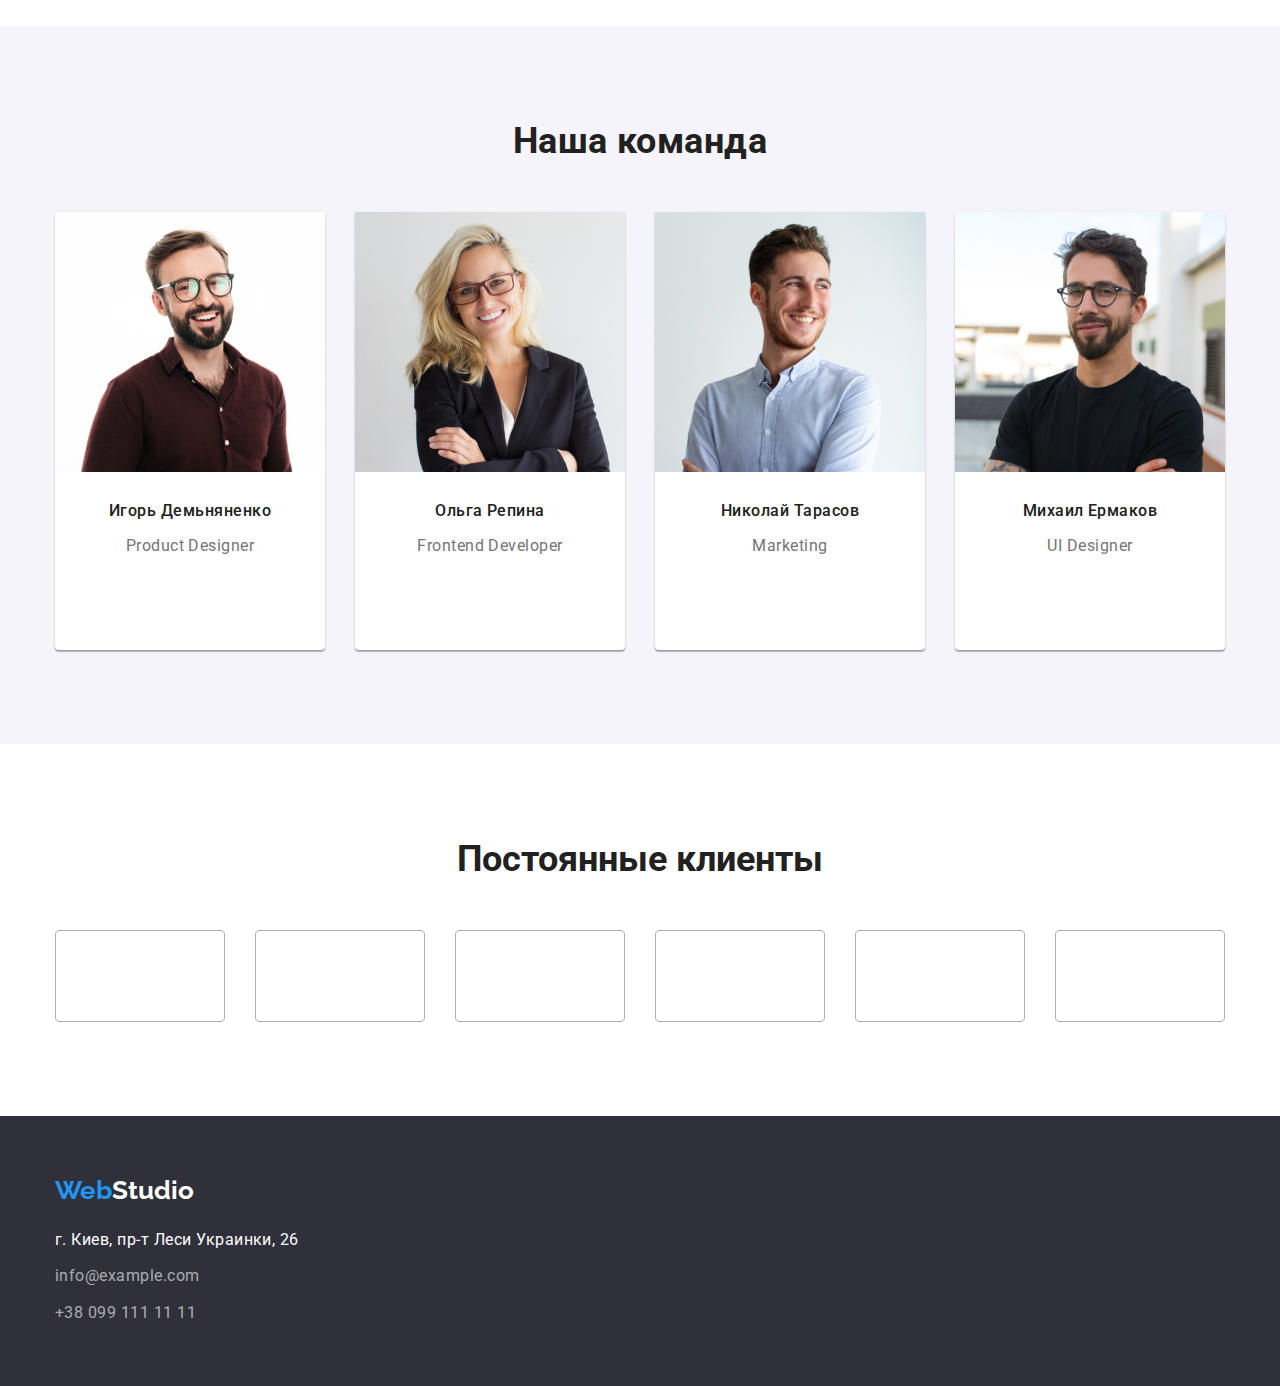
==== commit 1bd34e3d: "9" ====
--- a/index.html
+++ b/index.html
@@ -8,7 +8,7 @@
         <link rel="preconnect" href="https://fonts.googleapis.com">
         <link rel="preconnect" href="https://fonts.gstatic.com" crossorigin>
         <link href="https://fonts.googleapis.com/css2?family=Raleway:wght@700&family=Roboto:wght@400;500;700;900&display=swap" rel="stylesheet">
-        <link rel="stylesheet" href="https://i.icomoon.io/public/temp/7fe6f21987/UntitledProject/style.css">
+        <link rel="stylesheet" href="https://i.icomoon.io/public/temp/1f0daa8adf/UntitledProject/style.css">
         <link rel="stylesheet" type="text/css" href="css/icons.css">
     </head>
     <body>
--- a/css/styles.css
+++ b/css/styles.css
@@ -275,8 +275,39 @@
     line-height: 1.18;
 }
 
-.regular_customers_links li {
-    font-size: 100px;
+.regular_customers .regular_customers_links {
+    text-align: center;
+}
+
+.regular_customers_links a {
+    display: block;
+    font-size: 50px;
+    border: 1px solid #AFB1B8;
+    border-radius: 4px;
+    width: 170px;
+    height: 92px;
+    line-height: 1;
+    padding: 20px 0 15px;
+}
+
+.regular_customers_links a:hover {
+    cursor: pointer;
+    border-color: #2196F3;
+}
+
+.regular_customers_links a:active {
+    cursor: pointer;
+    border-color: #2196F3;
+}
+
+.regular_customers_links li:hover span::before {
+    color: #2196F3;
+    transition: 0.5s;
+}
+
+.regular_customers_links li:active span::before {
+    color: #2196F3;
+    transition: 0.5s;
 }
 
 .navigation {
--- a/css/icons.css
+++ b/css/icons.css
@@ -38,15 +38,11 @@
 .icon-Logo-1:before {
     content: "\e903";
     color: #afb1b8;
-    width: 106px;
-    height: 60px;
 }
 
 .icon-Logo:before {
     content: "\e907";
     color: #afb1b8;
-    width: 106px;
-    height: 60px;
 }
 
 .icon-astronaut-1 .path1:before {
@@ -249,14 +245,12 @@
 
 .icon-groupgroup:before {
     content: "\e902";
-    color: #2196f3;
+    color: #AFB1B8;
 }
 
 .icon-Unionunion:before {
     content: "\e904";
     color: #afb1b8;
-    width: 106px;
-    height: 60px;
 }
 
 .icon-linkedin-1linkedit:before {
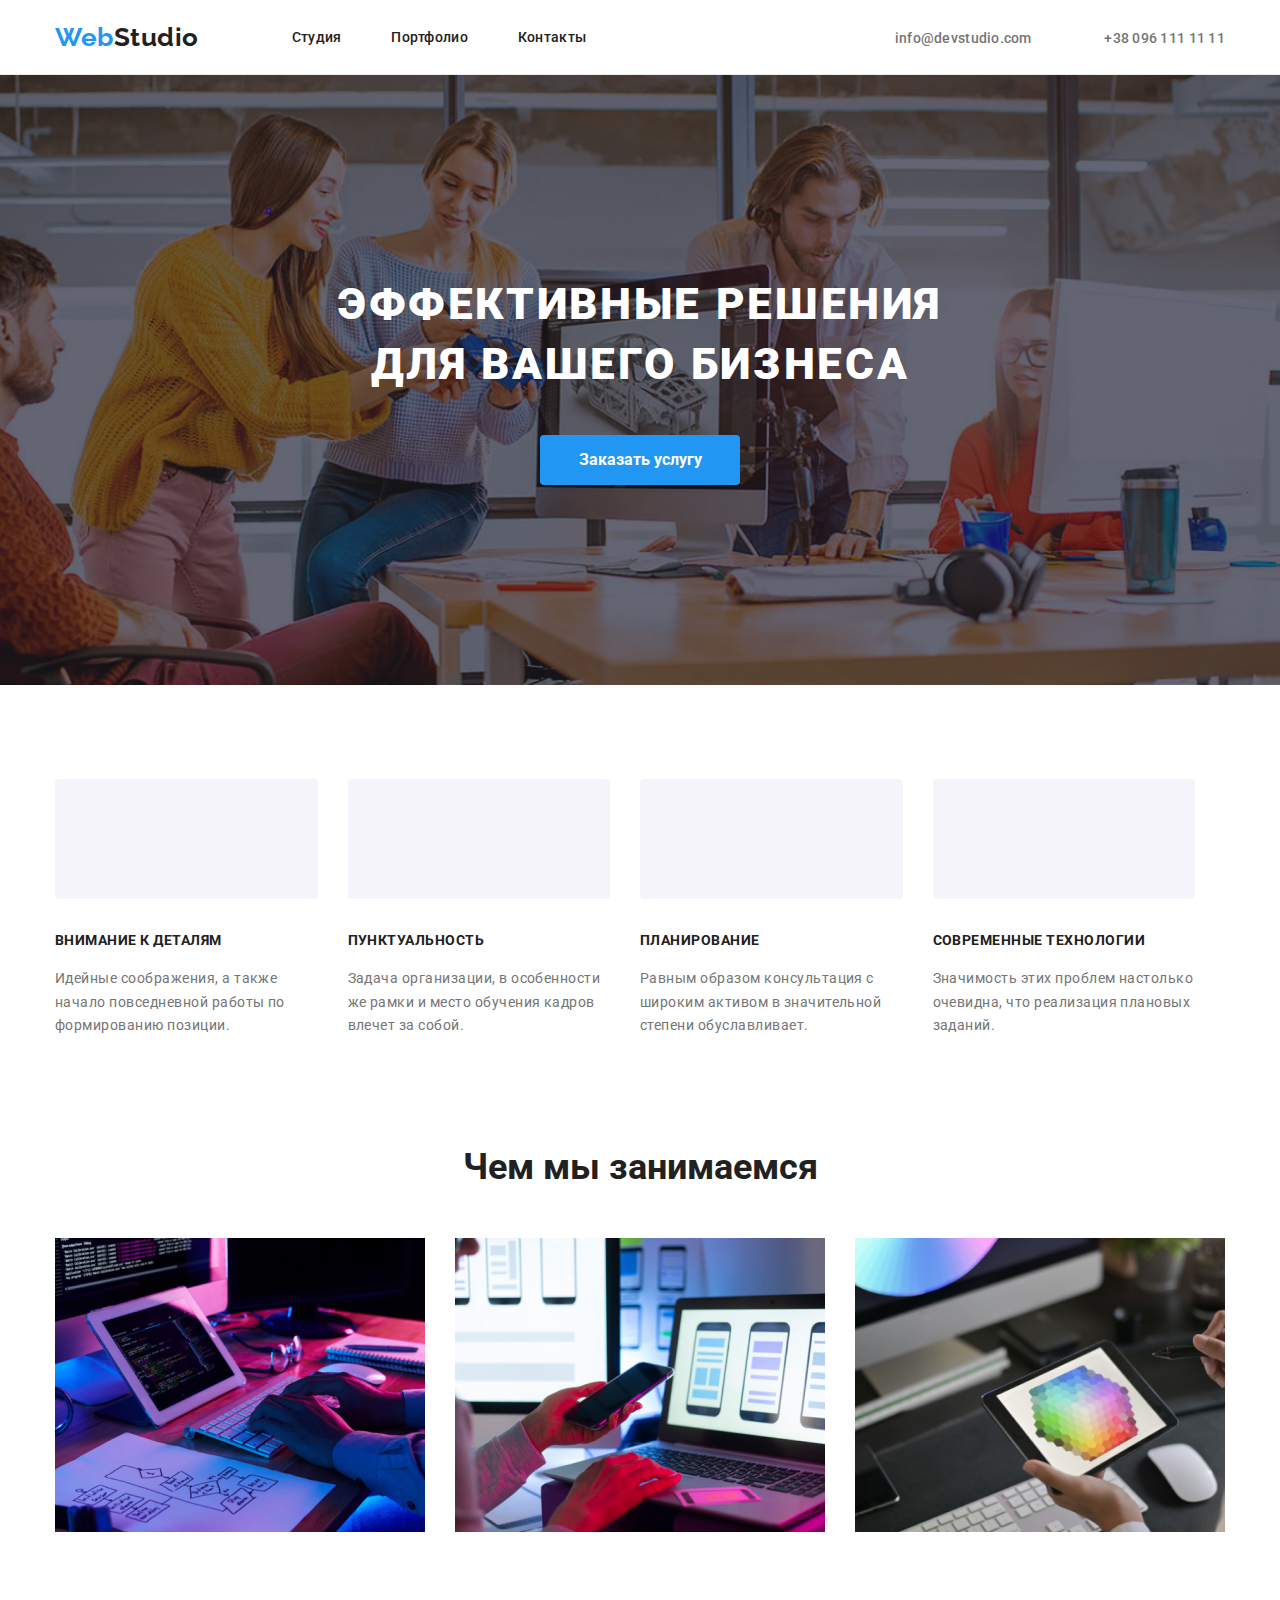
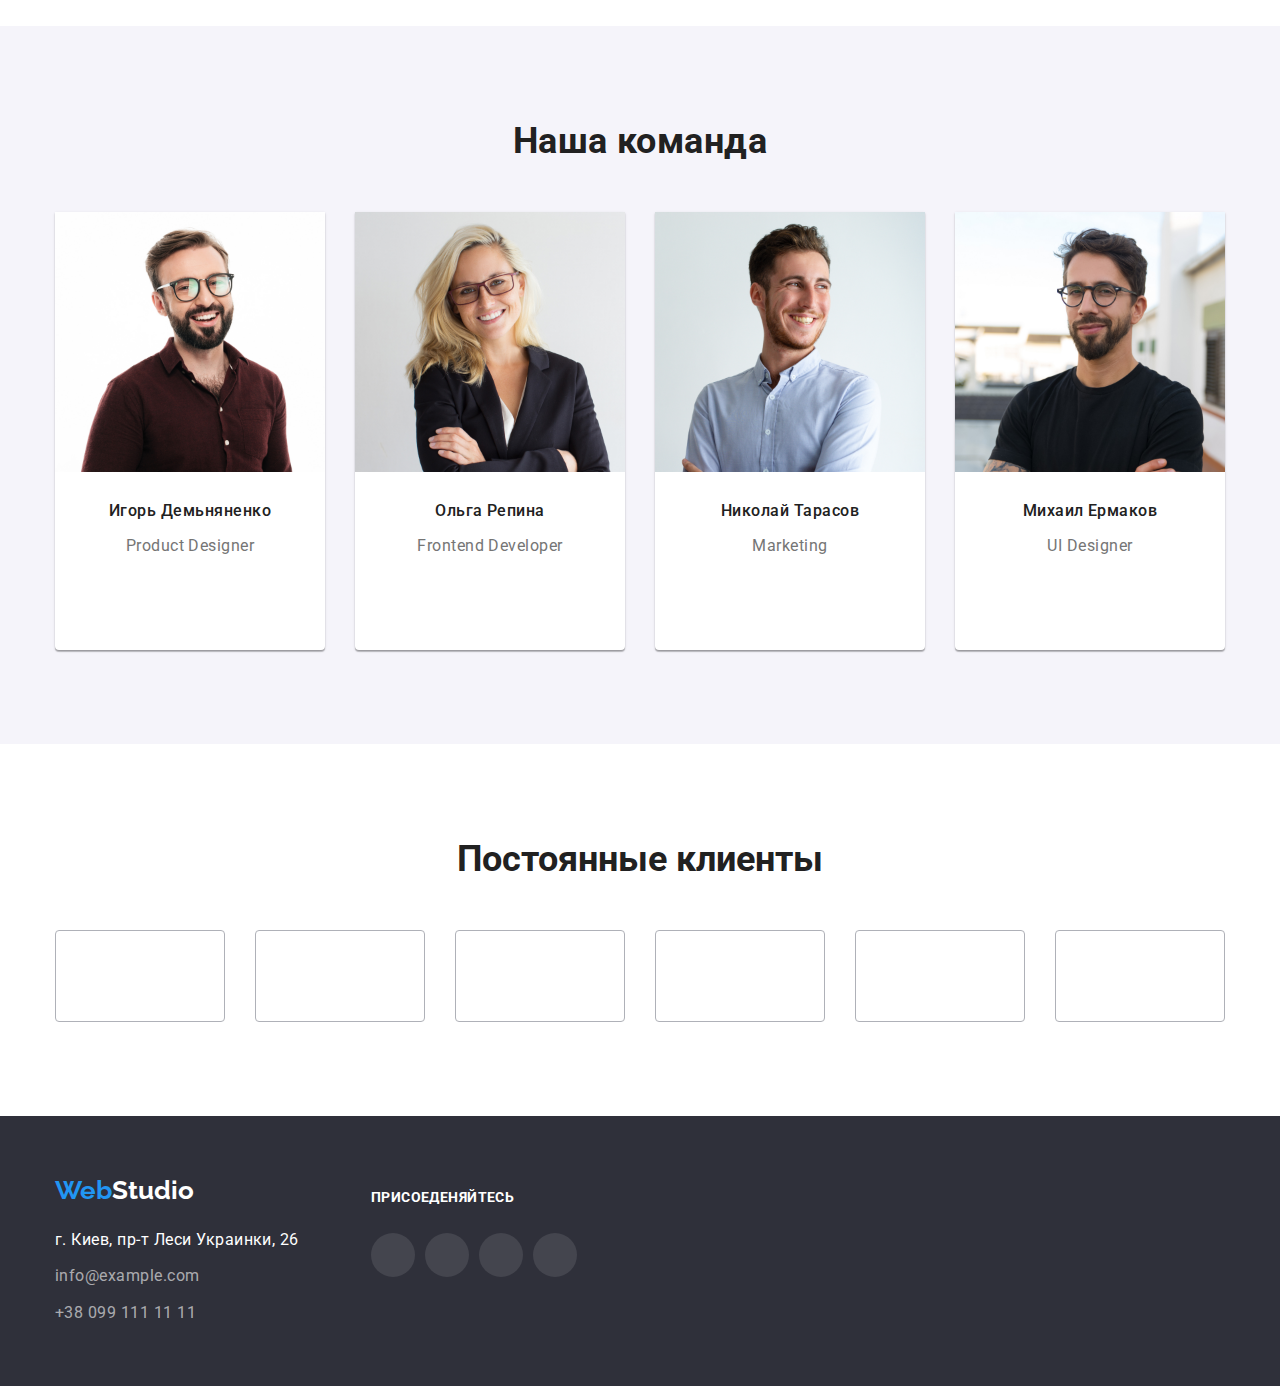
==== commit 9af16807: "10" ====
--- a/index.html
+++ b/index.html
@@ -208,18 +208,27 @@
             </section>
         </main>
         <footer class="section footer_section">
-                <div class="container">
-                <a href="index.html" class="logo"><span>Web</span>Studio</a>
-                <address class="footer_adress">
-                    <ul class="footer_list">
-                        <li><a href="#" class="link fst_link">г. Киев, пр-т Леси Украинки, 26</a></li>
-                        <li><a href="mailto:info@example.com" class="link">info@example.com</a></li>
-                        <li><a href="tel:+38 099 111 11 11" class="link">+38 099 111 11 11</a></li>
-                    </ul>
-                </address>
-                </div>
-                
-                
+                <div class="container footer-container">
+                    <div class="footer-content">
+                        <a href="index.html" class="logo"><span>Web</span>Studio</a>
+                        <address class="footer_adress">
+                            <ul class="footer_list">
+                                <li><a href="#" class="link fst_link">г. Киев, пр-т Леси Украинки, 26</a></li>
+                                <li><a href="mailto:info@example.com" class="link">info@example.com</a></li>
+                                <li><a href="tel:+38 099 111 11 11" class="link">+38 099 111 11 11</a></li>
+                            </ul>
+                        </address>
+                    </div>  
+                    <div class="footer-socials">
+                        <p>ПРИСОЕДЕНЯЙТЕСЬ</p>
+                        <ul class="list">
+                            <li><a href="#" class="link"><span class="icon-instagram"></span></a></li>
+                            <li><a href="#" class="link"><span class="icon-Vectortwittter"></span></a></li>
+                            <li><a href="#" class="link"><span class="icon-Vectorfacebook"></span></a></li>
+                            <li><a href="#" class="link"><span class="icon-linkedin-1linkedit"></span></a></li>
+                        </ul>
+                    </div>
+                </div>
         </footer>
     </body>
 </html>--- a/css/styles.css
+++ b/css/styles.css
@@ -390,6 +390,10 @@
     padding: 60px 0;
 }
 
+.footer_section .footer-container {
+    display: flex;
+}
+
 .footer_section .logo {
     color: #FFFFFF;
     text-decoration: none;
@@ -427,4 +431,38 @@
 
 .footer_adress li:last-child {
     margin:0;
+}
+
+.footer-socials {
+    padding: 0 0 0 72px;
+}
+
+.footer-socials p {
+    font-weight: 700;
+    font-size: 14px;
+    margin-bottom: 15px;
+    line-height: 3;
+    letter-spacing: 0.03em;
+    color: #FFFFFF;
+}
+
+.footer_section .footer-socials a {
+    background: rgba(255, 255, 255, 0.1);
+    border-radius: 50%;
+    padding: 6px;
+    margin-right: 10px;
+    display: block;
+    width: 44px;
+    height: 44px;
+    text-align: center;
+    font-size: 20px;
+}
+
+.footer_section .footer-socials span::before {
+    color: #FFFFFF;
+}
+
+.footer_section .footer-socials a:hover {
+    background-color: #2196F3;
+    transition: 00.5s;
 }